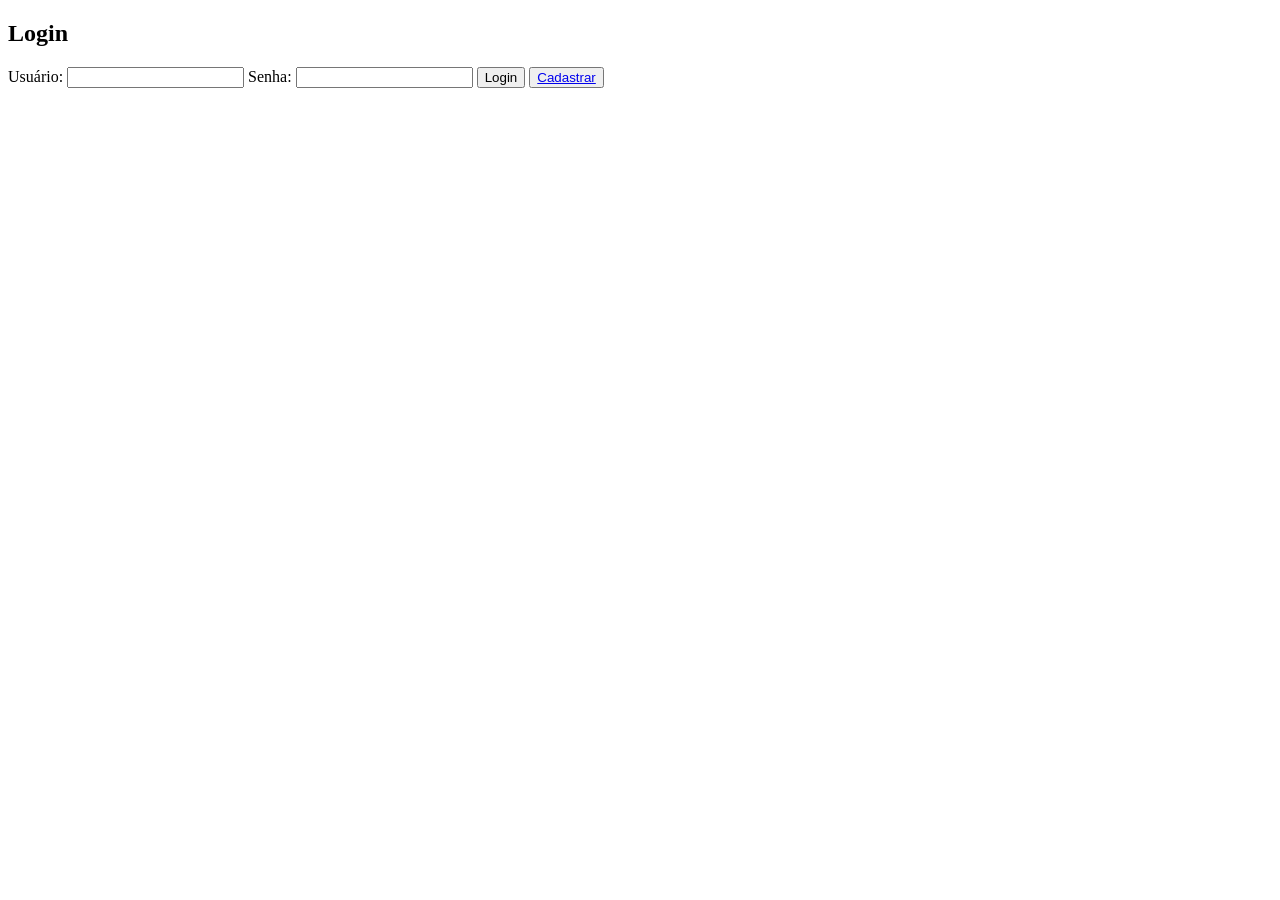
==== index.html @ fd804ef7 "Deploy" ====
<!DOCTYPE html>
<html lang="pt-br">
<head>
    <meta charset="UTF-8">
    <meta name="viewport" content="width=device-width, initial-scale=1.0">
    <link rel="stylesheet" href="./styles/style.css">
    <script type="module" src="./scripts/scriptLogin.js"></script>

    <title>LoginFake</title>
</head>
<body>
    <section class="login-container">
        <h1>Login</h1>
        <form action="#" method="post">
            <label for="username">Usuário:</label>
            <input type="text" id="username" name="username" required>

            <label for="password">Senha:</label>
            <input type="password" id="password" name="password" required>

            <button  id="login-button" type="submit">Login</button>
            <button id="cadastrar-button" type="button"><a href="./views/cadastrar.html">Cadastrar</a></button>
        </form>
    </section>
</body>
</html>
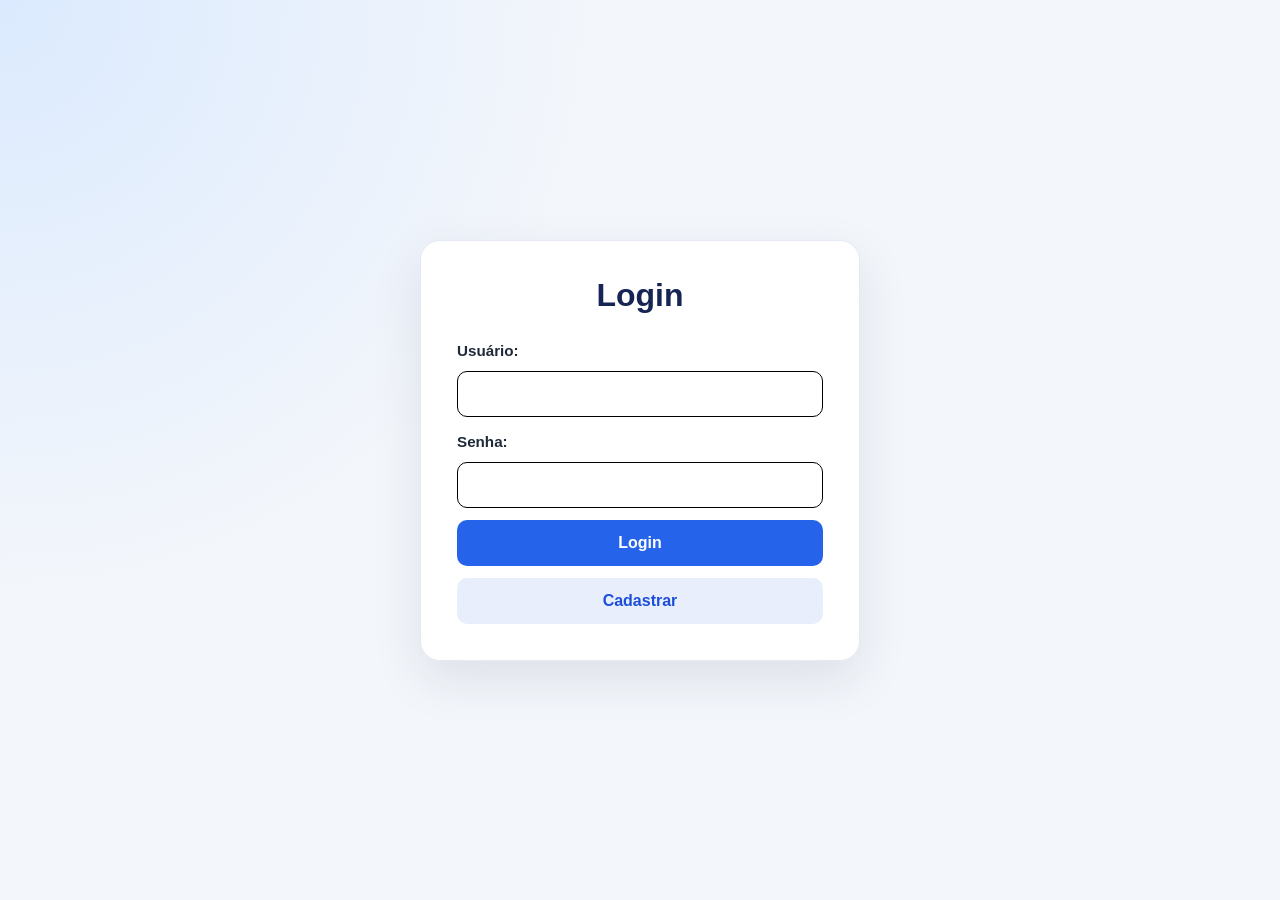
==== commit dc1102f5: "Deploy" ====
--- a/index.html
+++ b/index.html
@@ -3,8 +3,8 @@
 <head>
     <meta charset="UTF-8">
     <meta name="viewport" content="width=device-width, initial-scale=1.0">
-    <link rel="stylesheet" href="./styles/style.css">
-    <script type="module" src="./scripts/scriptLogin.js"></script>
+    <link rel="stylesheet" href="./src/styles/style.css">
+    <script type="module" src="./src/scripts/scriptLogin.js"></script>
 
     <title>LoginFake</title>
 </head>
@@ -19,7 +19,7 @@
             <input type="password" id="password" name="password" required>
 
             <button  id="login-button" type="submit">Login</button>
-            <button id="cadastrar-button" type="button"><a href="./views/cadastrar.html">Cadastrar</a></button>
+            <button id="cadastrar-button" type="button"><a href="./src/views/cadastrar.html">Cadastrar</a></button>
         </form>
     </section>
 </body>
--- a/src/styles/style.css
+++ b/src/styles/style.css
@@ -0,0 +1,153 @@
+:root {
+    font-family: Arial, Helvetica, sans-serif;
+    color: #1f2937;
+    background: #f3f6fb;
+}
+
+* {
+    box-sizing: border-box;
+}
+
+body {
+    display: grid;
+    min-height: 100vh;
+    margin: 0;
+    padding: 24px;
+    place-items: center;
+    background:
+        radial-gradient(circle at top left, #dbeafe 0, transparent 38%),
+        #f3f6fb;
+}
+
+.login-container,
+.cadastrar-container,
+.welcome-container {
+    width: min(100%, 440px);
+    padding: clamp(24px, 5vw, 36px);
+    border: 1px solid #e5eaf2;
+    border-radius: 20px;
+    background: #fff;
+    box-shadow: 0 18px 50px rgb(31 41 55 / 10%);
+}
+
+h1 {
+    margin: 0 0 24px;
+    color: #172554;
+    font-size: clamp(1.75rem, 5vw, 2rem);
+    text-align: center;
+}
+
+form {
+    display: grid;
+    gap: 12px;
+}
+
+label {
+    margin-top: 4px;
+    font-size: 0.95rem;
+    font-weight: 600;
+}
+
+input {
+    width: 100%;
+    min-height: 46px;
+    padding: 10px 12px;
+    border: 1px solid #000;
+    border-radius: 10px;
+    background: #fff;
+    color: inherit;
+    font: inherit;
+}
+
+input:focus-visible {
+    border-color: #2563eb;
+    outline: 3px solid rgb(37 99 235 / 20%);
+}
+
+button {
+    min-height: 46px;
+    padding: 10px 16px;
+    border: 0;
+    border-radius: 10px;
+    background: #2563eb;
+    color: #fff;
+    cursor: pointer;
+    font: inherit;
+    font-weight: 700;
+    transition: background-color 150ms ease, transform 150ms ease;
+}
+
+button:hover {
+    background: #1d4ed8;
+}
+
+button:active {
+    transform: translateY(1px);
+}
+
+button:focus-visible,
+a:focus-visible {
+    outline: 3px solid rgb(37 99 235 / 35%);
+    outline-offset: 3px;
+}
+
+button a {
+    display: grid;
+    min-height: 26px;
+    place-items: center;
+    color: inherit;
+    text-decoration: none;
+}
+
+.login-container #cadastrar-button,
+.cadastrar-container #login-button {
+    background: #e8eefc;
+    color: #1d4ed8;
+}
+
+.login-container #cadastrar-button:hover,
+.cadastrar-container #login-button:hover {
+    background: #dbe7ff;
+}
+
+#cadastro-message {
+    min-height: 1.2em;
+    margin: 4px 0 0;
+    color: #475569;
+    text-align: center;
+}
+
+.welcome-container {
+    text-align: center;
+}
+
+.welcome-container h3,
+.welcome-container h4 {
+    line-height: 1.5;
+}
+
+.welcome-container p {
+    margin: 24px 0 16px;
+    line-height: 1.6;
+}
+
+@media (max-width: 480px) {
+    body {
+        padding: 16px;
+    }
+
+    .login-container,
+    .cadastrar-container,
+    .welcome-container {
+        border-radius: 16px;
+    }
+}
+
+@media (prefers-reduced-motion: reduce) {
+    *,
+    *::before,
+    *::after {
+        scroll-behavior: auto !important;
+        transition-duration: 0.01ms !important;
+    }
+}
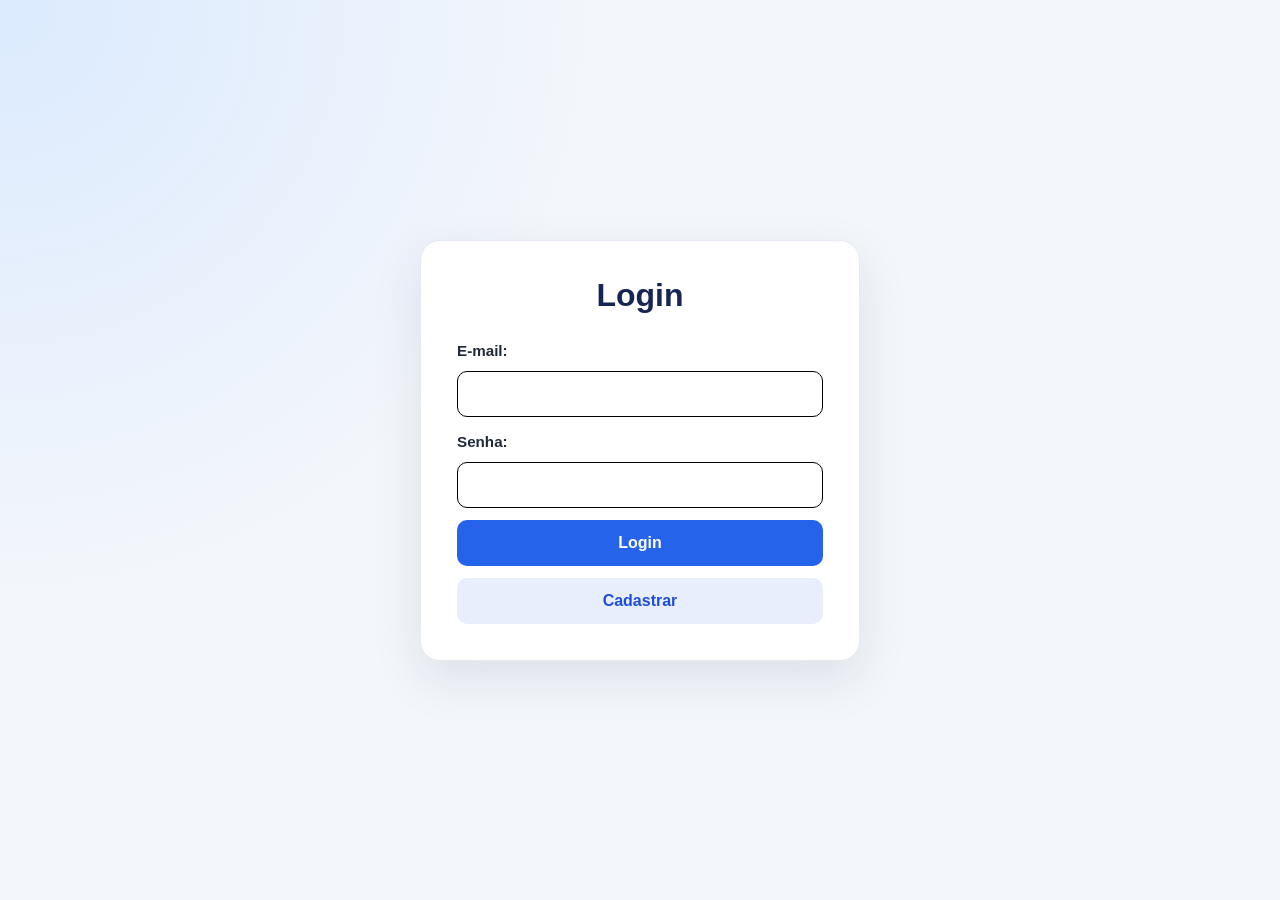
==== commit 85ca3710: "Deploy" ====
--- a/index.html
+++ b/index.html
@@ -12,8 +12,8 @@
     <section class="login-container">
         <h1>Login</h1>
         <form action="#" method="post">
-            <label for="username">Usuário:</label>
-            <input type="text" id="username" name="username" required>
+            <label for="email">E-mail:</label>
+            <input type="email" id="email" name="email" required>
 
             <label for="password">Senha:</label>
             <input type="password" id="password" name="password" required>
